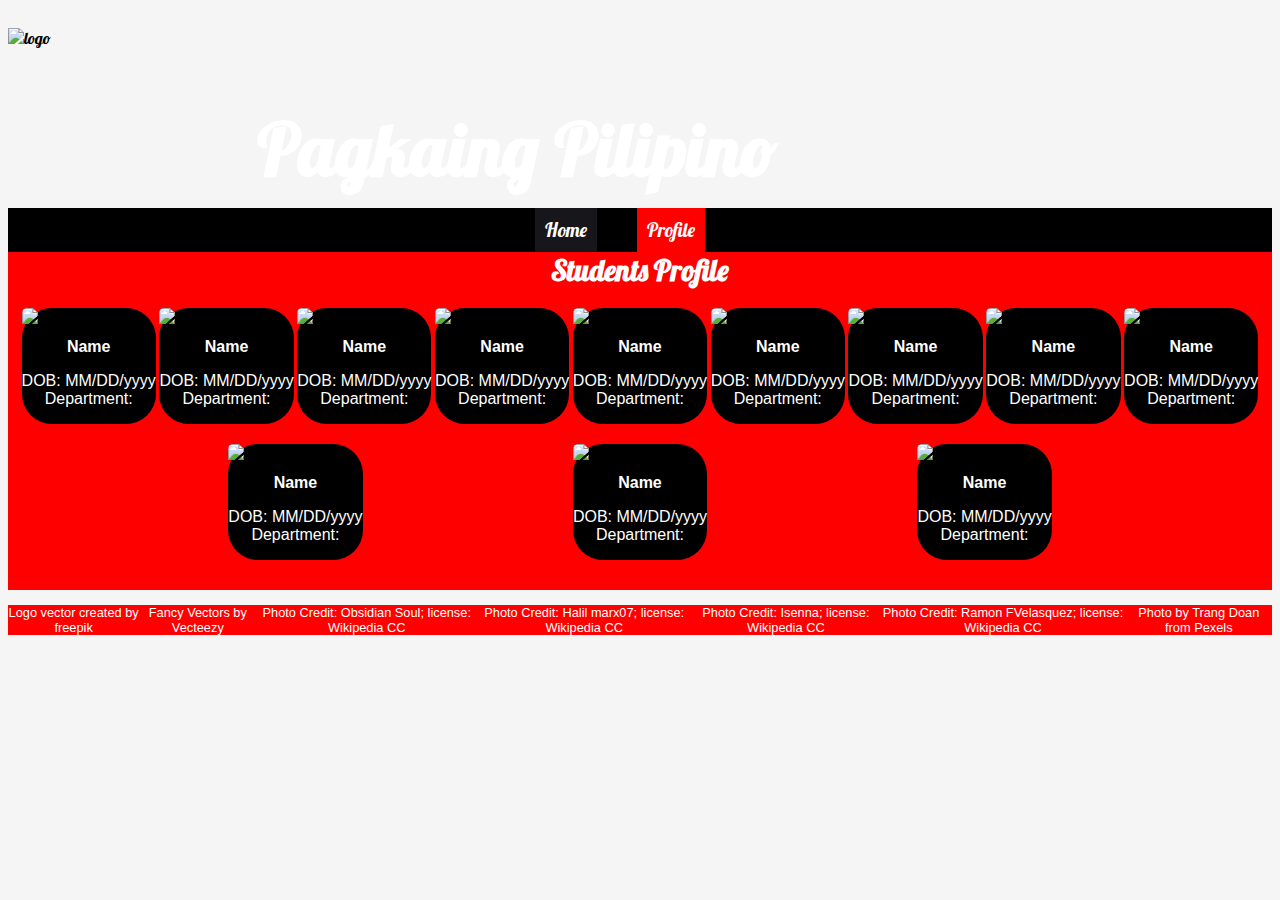
==== profile.html @ b683913c "Add files via upload" ====
<!DOCTYPE html>
<html lang="en">
<head>    
    <title>Student Profile</title>
    <link rel="stylesheet" href="styleProfile.css">    
    <link href="https://fonts.googleapis.com/css2?family=Lobster&family=Lobster+Two&display=swap" rel="stylesheet">
    <link rel="icon" href="img/icon.png" type="image/png" sizes="16x16">
</head>
<body>
    <div class="banner">                                       
        <img src="img/logo-wt.png" alt="logo">                    
        <h1 style="color: white;font-size: 4.5em; padding-top:12px;">Pagkaing Pilipino</h1>        
    </div>

    <div class="menu">       
        <ul>
            <li><a  href="./index.html">Home</a></li>
            <li><a class="active" href="./profile.html">Profile</a></li>            
        </ul>          
    </div>
    
    <section id="stud-profile">
        <h1>Students Profile</h1>

        <div class="cards">

            <div class="card">    
                <img src="img/Student_profile.jpg" alt="student1">
                <div class="container">
                    <h4 style="margin: 10px;"><b>Name</b></h4>
                    <p>DOB: MM/DD/yyyy<br>Department: <br></p>
                </div>
            </div>

            <div class="card">    
                <img src="img/Student_profile.jpg" alt="student1">
                <div class="container">
                    <h4 style="margin: 10px;"><b>Name</b></h4>
                    <p>DOB: MM/DD/yyyy<br>Department: <br></p>
                </div>
            </div>

            <div class="card">    
                <img src="img/Student_profile.jpg" alt="student1">
                <div class="container">
                    <h4 style="margin: 10px;"><b>Name</b></h4>
                    <p>DOB: MM/DD/yyyy<br>Department: <br></p>
                </div>
            </div>

            <div class="card">    
                <img src="img/Student_profile.jpg" alt="student1">
                <div class="container">
                    <h4 style="margin: 10px;"><b>Name</b></h4>
                    <p>DOB: MM/DD/yyyy<br>Department: <br></p>
                </div>
            </div>

            <div class="card">    
                <img src="img/Student_profile.jpg" alt="student1">
                <div class="container">
                    <h4 style="margin: 10px;"><b>Name</b></h4>
                    <p>DOB: MM/DD/yyyy<br>Department: <br></p>
                </div>
            </div>

            <div class="card">    
                <img src="img/Student_profile.jpg" alt="student1">
                <div class="container">
                    <h4 style="margin: 10px;"><b>Name</b></h4>
                    <p>DOB: MM/DD/yyyy<br>Department: <br></p>
                </div>
            </div>
<!------------------------------row2-------------------------------->

            <div class="card">    
                <img src="img/Student_profile.jpg" alt="student1">
                <div class="container">
                    <h4 style="margin: 10px;"><b>Name</b></h4>
                    <p>DOB: MM/DD/yyyy<br>Department: <br></p>
                </div>
            </div>

            <div class="card">    
                <img src="img/Student_profile.jpg" alt="student1">
                <div class="container">
                    <h4 style="margin: 10px;"><b>Name</b></h4>
                    <p>DOB: MM/DD/yyyy<br>Department: <br></p>
                </div>
            </div>

            <div class="card">    
                <img src="img/Student_profile.jpg" alt="student1">
                <div class="container">
                    <h4 style="margin: 10px;"><b>Name</b></h4>
                    <p>DOB: MM/DD/yyyy<br>Department: <br></p>
                </div>
            </div>

            <div class="card">    
                <img src="img/Student_profile.jpg" alt="student1">
                <div class="container">
                    <h4 style="margin: 10px;"><b>Name</b></h4>
                    <p>DOB: MM/DD/yyyy<br>Department: <br></p>
                </div>
            </div>

            <div class="card">    
                <img src="img/Student_profile.jpg" alt="student1">
                <div class="container">
                    <h4 style="margin: 10px;"><b>Name</b></h4>
                    <p>DOB: MM/DD/yyyy<br>Department: <br></p>
                </div>
            </div>

            <div class="card">    
                <img src="img/Student_profile.jpg" alt="student1">
                <div class="container">
                    <h4 style="margin: 10px;"><b>Name</b></h4>
                    <p>DOB: MM/DD/yyyy<br>Department: <br></p>
                </div>
            </div>
           
           
        </div>

    </section>
    <section id="footnote">
        <a href='https://www.freepik.com/vectors/logo'>Logo vector created by freepik</a>
        <a href="https://www.vecteezy.com/free-vector/fancy">Fancy Vectors by Vecteezy</a>
    
        <a href="https://commons.wikimedia.org/wiki/File:Pancit.JPG"> Photo Credit: Obsidian Soul; license: Wikipedia CC</a>
    
        <a href="https://en.wikipedia.org/wiki/File:Tapsilog_in_saudi_arabia.jpg"> Photo Credit: Halil marx07; license: Wikipedia CC</a>
    
        <a href="https://commons.wikimedia.org/wiki/File:Fried_Tilapia.jpg"> Photo Credit: Isenna; license: Wikipedia CC</a>
        
        <a href="https://en.wikipedia.org/wiki/File:Philippine_Chicken_curry.jpg#/media/File:Philippine_Chicken_curry.jpg"> Photo Credit: Ramon FVelasquez; license: Wikipedia CC</a>
          
        <a>Photo by Trang Doan from Pexels</a>
       
    </section>
</body>
</html>
---- styleProfile.css ----
body{    
    font-family: 'Lobster', cursive;       
    background-color:whitesmoke;
    
    background-repeat: repeat;
}

.banner{      
    display: flex;
    flex-direction: row;  
    flex-wrap: wrap;  
    width: 1320x;
    height: 200px; 
    background-image:url(img/banner.jpg);              
    align-items:center;    
}
.banner img{  
  padding-top: 20px;
  width: 250px;
  height: 250px;   

}

.menu{           
    width:auto;
    height: fit-content;
    background-color: black;
    position: sticky;
    top: 0;
}

.menu ul{
    display: flex;       
    flex-direction: row;    
    justify-content: center;
    
    top: 0;
    list-style-type: none;
    margin: 0;
    padding: 0;   
    
}

.menu li{
    padding-right: 40px;    
}

li a {
    display: block;    
    color: white;    
    padding: 10px;    
    font-size: 1.2em;
    background-color: #17161b;
    text-decoration: none;
  }
  li a:hover:not(.active) {      
    background-color: rgb(255, 170, 170);
  }  
  li a.active {            
    background-color: red;
  }

#stud-profile h1{
  font-size: 1.8em;  
  background-color: red;
  color: white;  
  text-align: center;
  margin: 0;
  max-width: auto;  
}

.cards{  
  padding-left: 10px;  
  padding-right: 10px;  
  padding-bottom: 30px;  
  display:flex;
  flex-direction: row;  
  flex-wrap: wrap;
  justify-content: space-evenly; 
  background-color: red; 
  backface-visibility: visible;
    
}
.card { 
  border-radius: 30px; 
  margin-top: 20px; 
  background-color: black(255, 129, 129);
  box-shadow: 0 4px 8px 0 red(0,0,0,0.2);
  transition: 0.3s;  
  background-color: black;
  width: auto;    
}

.card:hover {
  box-shadow: 0 8px 16px 0 rgb(253, 103, 253);
}
.container {
        
  color: white;
  text-align: center;    
  font-family: 'Oswald', sans-serif;
  padding:0;
  margin: 0;
}

.card img {  
  width: 175px;
  height: 150px; 
  border-radius: 5px 5px 0 0;
}

#footnote{      
  margin-top: 15px;
  background-color: red;
  height: 30px;
  display: flex;
  flex-direction: row;
  justify-content: space-between;
  font-size: 0.8em;  
  font-family: 'Oswald', sans-serif;
  align-items: center;
}
#footnote a{        
  font-weight: 300;
  text-align: center;  
  text-decoration: none;
  color: white;
  
}
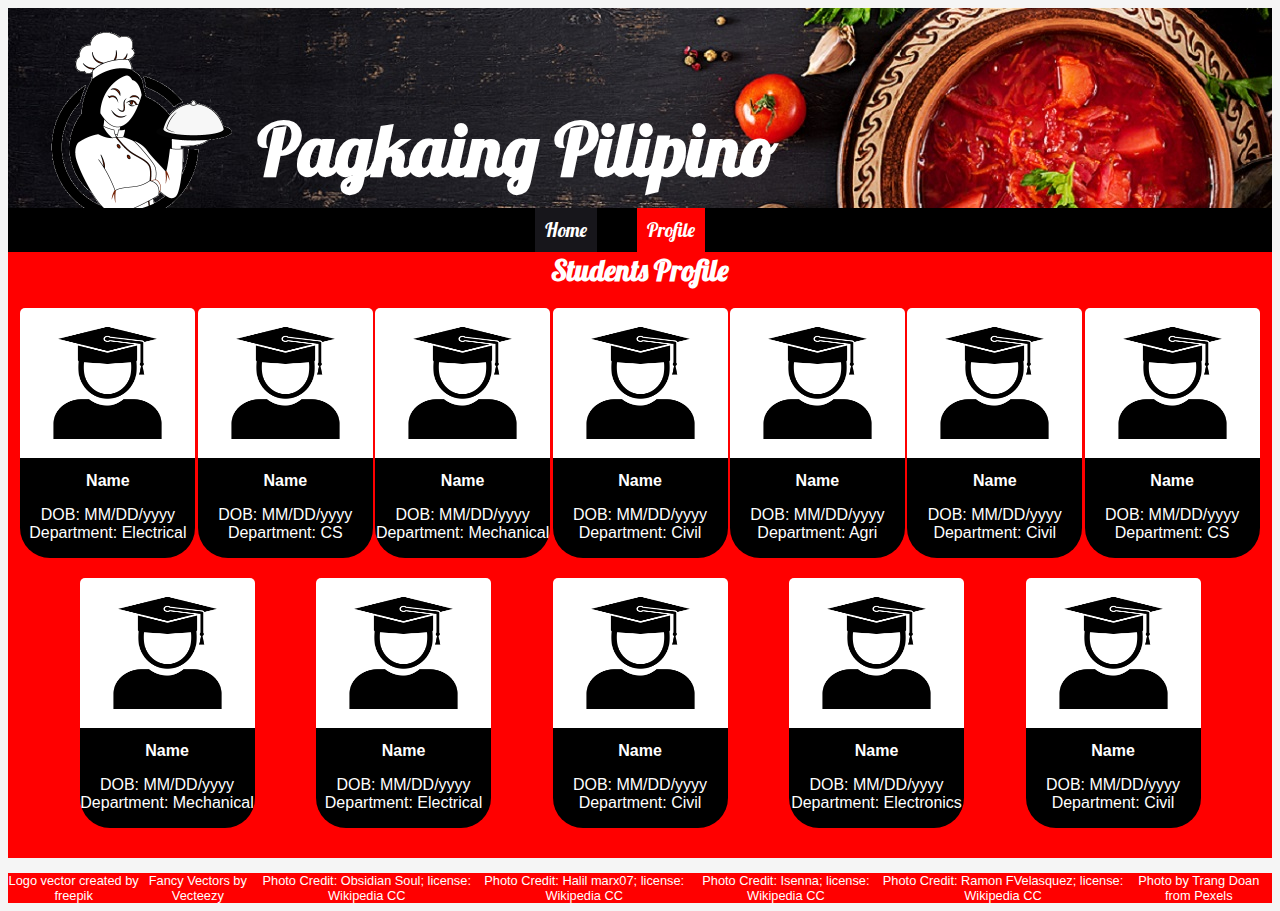
==== commit af1482a0: "commit2" ====
--- a/profile.html
+++ b/profile.html
@@ -28,7 +28,7 @@
                 <img src="img/Student_profile.jpg" alt="student1">
                 <div class="container">
                     <h4 style="margin: 10px;"><b>Name</b></h4>
-                    <p>DOB: MM/DD/yyyy<br>Department: <br></p>
+                    <p>DOB: MM/DD/yyyy<br>Department: Electrical<br></p>
                 </div>
             </div>
 
@@ -36,7 +36,7 @@
                 <img src="img/Student_profile.jpg" alt="student1">
                 <div class="container">
                     <h4 style="margin: 10px;"><b>Name</b></h4>
-                    <p>DOB: MM/DD/yyyy<br>Department: <br></p>
+                    <p>DOB: MM/DD/yyyy<br>Department: CS<br></p>
                 </div>
             </div>
 
@@ -44,7 +44,7 @@
                 <img src="img/Student_profile.jpg" alt="student1">
                 <div class="container">
                     <h4 style="margin: 10px;"><b>Name</b></h4>
-                    <p>DOB: MM/DD/yyyy<br>Department: <br></p>
+                    <p>DOB: MM/DD/yyyy<br>Department: Mechanical<br></p>
                 </div>
             </div>
 
@@ -52,7 +52,7 @@
                 <img src="img/Student_profile.jpg" alt="student1">
                 <div class="container">
                     <h4 style="margin: 10px;"><b>Name</b></h4>
-                    <p>DOB: MM/DD/yyyy<br>Department: <br></p>
+                    <p>DOB: MM/DD/yyyy<br>Department: Civil<br></p>
                 </div>
             </div>
 
@@ -60,7 +60,7 @@
                 <img src="img/Student_profile.jpg" alt="student1">
                 <div class="container">
                     <h4 style="margin: 10px;"><b>Name</b></h4>
-                    <p>DOB: MM/DD/yyyy<br>Department: <br></p>
+                    <p>DOB: MM/DD/yyyy<br>Department: Agri<br></p>
                 </div>
             </div>
 
@@ -68,7 +68,7 @@
                 <img src="img/Student_profile.jpg" alt="student1">
                 <div class="container">
                     <h4 style="margin: 10px;"><b>Name</b></h4>
-                    <p>DOB: MM/DD/yyyy<br>Department: <br></p>
+                    <p>DOB: MM/DD/yyyy<br>Department: Civil<br></p>
                 </div>
             </div>
 <!------------------------------row2-------------------------------->
@@ -77,7 +77,7 @@
                 <img src="img/Student_profile.jpg" alt="student1">
                 <div class="container">
                     <h4 style="margin: 10px;"><b>Name</b></h4>
-                    <p>DOB: MM/DD/yyyy<br>Department: <br></p>
+                    <p>DOB: MM/DD/yyyy<br>Department: CS<br></p>
                 </div>
             </div>
 
@@ -85,7 +85,7 @@
                 <img src="img/Student_profile.jpg" alt="student1">
                 <div class="container">
                     <h4 style="margin: 10px;"><b>Name</b></h4>
-                    <p>DOB: MM/DD/yyyy<br>Department: <br></p>
+                    <p>DOB: MM/DD/yyyy<br>Department: Mechanical<br></p>
                 </div>
             </div>
 
@@ -93,7 +93,7 @@
                 <img src="img/Student_profile.jpg" alt="student1">
                 <div class="container">
                     <h4 style="margin: 10px;"><b>Name</b></h4>
-                    <p>DOB: MM/DD/yyyy<br>Department: <br></p>
+                    <p>DOB: MM/DD/yyyy<br>Department: Electrical<br></p>
                 </div>
             </div>
 
@@ -101,7 +101,7 @@
                 <img src="img/Student_profile.jpg" alt="student1">
                 <div class="container">
                     <h4 style="margin: 10px;"><b>Name</b></h4>
-                    <p>DOB: MM/DD/yyyy<br>Department: <br></p>
+                    <p>DOB: MM/DD/yyyy<br>Department: Civil<br></p>
                 </div>
             </div>
 
@@ -109,7 +109,7 @@
                 <img src="img/Student_profile.jpg" alt="student1">
                 <div class="container">
                     <h4 style="margin: 10px;"><b>Name</b></h4>
-                    <p>DOB: MM/DD/yyyy<br>Department: <br></p>
+                    <p>DOB: MM/DD/yyyy<br>Department: Electronics<br></p>
                 </div>
             </div>
 
@@ -117,7 +117,7 @@
                 <img src="img/Student_profile.jpg" alt="student1">
                 <div class="container">
                     <h4 style="margin: 10px;"><b>Name</b></h4>
-                    <p>DOB: MM/DD/yyyy<br>Department: <br></p>
+                    <p>DOB: MM/DD/yyyy<br>Department: Civil<br></p>
                 </div>
             </div>
            
